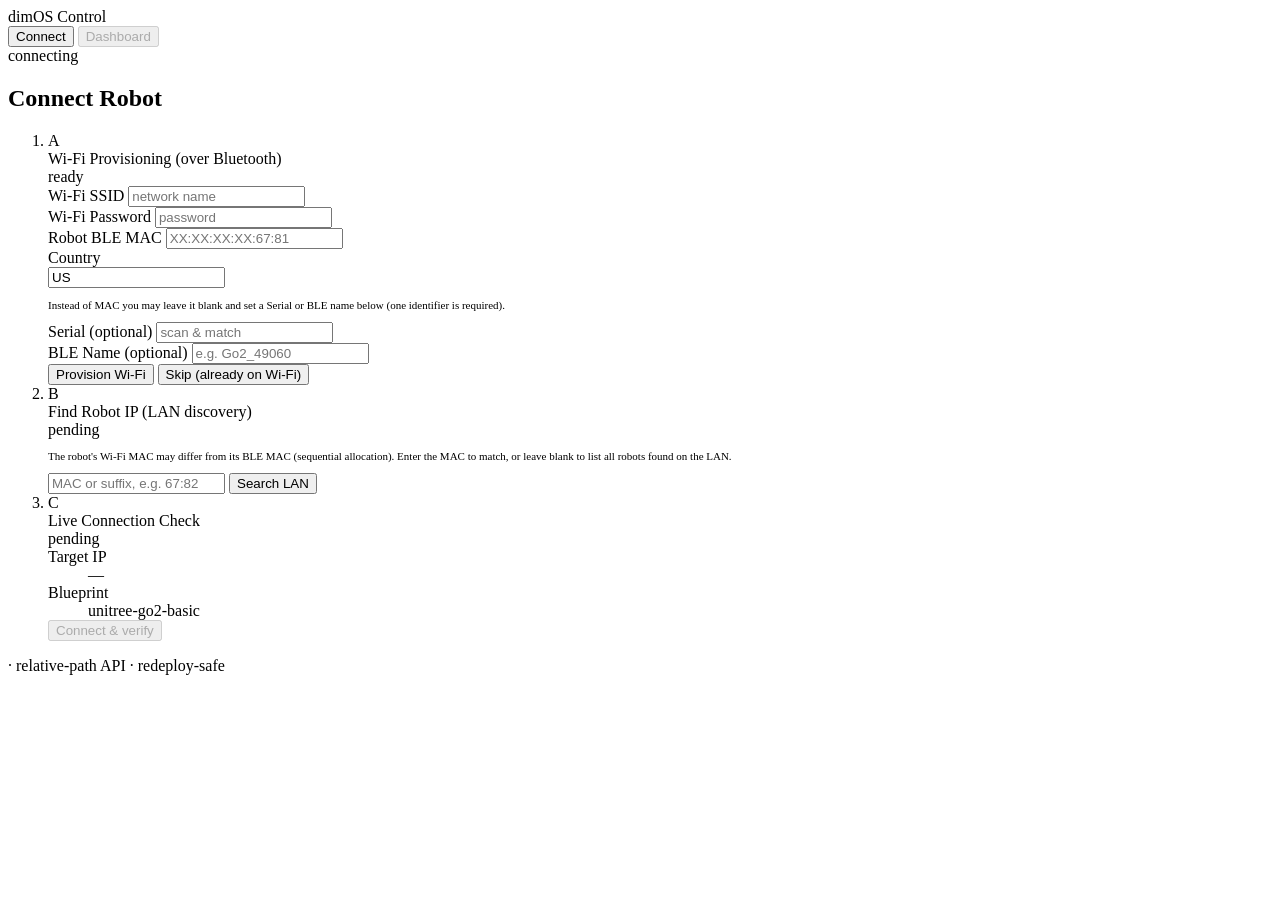
==== frontend/index.html @ bfd0af3d "Initial commit: dimOS Control PWA for Unitree Go2 Full control panel built during AdventureX 2026: c" ====
<!DOCTYPE html>
<html lang="en">
<head>
  <meta charset="UTF-8" />
  <meta name="viewport" content="width=device-width, initial-scale=1.0, viewport-fit=cover" />
  <meta name="theme-color" content="#0b0f0f" />
  <link rel="manifest" href="/manifest.json" />
  <link rel="icon" href="/icons/icon-192.png" />
  <link rel="apple-touch-icon" href="/icons/icon-192.png" />
  <link rel="stylesheet" href="/style.css" />
  <title>dimOS Control</title>
</head>
<body>
  <header class="topbar">
    <div class="brand">
      <span class="b1">dim</span><span class="b2">OS</span>
      <span class="b3">Control</span>
    </div>
    <nav class="nav">
      <button id="nav-connect" class="active" data-view="connect">Connect</button>
      <button id="nav-dashboard" data-view="dashboard" disabled>Dashboard</button>
    </nav>
    <div id="conn-pill" class="pill">connecting</div>
  </header>

  <main>
    <!-- ============================ VIEW 1: CONNECT WIZARD ============================ -->
    <section id="view-connect" class="view">
      <h1 class="view-title">Connect Robot</h1>
      <ol class="wizard">

        <!-- Step A: Wi-Fi provisioning -->
        <li class="step" id="step-a" data-state="active">
          <div class="step-head">
            <div class="step-num">A</div>
            <div class="step-title">Wi-Fi Provisioning <span class="muted">(over Bluetooth)</span></div>
            <div class="step-badge" id="badge-a">ready</div>
          </div>
          <div class="step-body">
            <div class="row">
              <div class="grow">
                <label for="wifi-ssid">Wi-Fi SSID</label>
                <input id="wifi-ssid" type="text" placeholder="network name" />
              </div>
              <div class="grow">
                <label for="wifi-pass">Wi-Fi Password</label>
                <input id="wifi-pass" type="password" placeholder="password" />
              </div>
            </div>
            <div class="row">
              <div class="grow">
                <label for="wifi-mac">Robot BLE MAC</label>
                <input id="wifi-mac" type="text" placeholder="XX:XX:XX:XX:67:81" />
              </div>
              <div style="width:90px">
                <label for="wifi-country">Country</label>
                <input id="wifi-country" type="text" value="US" />
              </div>
            </div>
            <p class="muted" style="font-size:11px">
              Instead of MAC you may leave it blank and set a Serial or BLE name
              below (one identifier is required).</p>
            <div class="row">
              <div class="grow">
                <label for="wifi-serial">Serial <span class="opt">(optional)</span></label>
                <input id="wifi-serial" type="text" placeholder="scan &amp; match" />
              </div>
              <div class="grow">
                <label for="wifi-name">BLE Name <span class="opt">(optional)</span></label>
                <input id="wifi-name" type="text" placeholder="e.g. Go2_49060" />
              </div>
            </div>
            <div class="row">
              <button id="btn-provision" class="btn primary">Provision Wi-Fi</button>
              <button id="btn-skip-a" class="btn ghost">Skip (already on Wi-Fi)</button>
            </div>
            <div id="msg-a" class="msg"></div>
          </div>
        </li>

        <!-- Step B: Find IP -->
        <li class="step" id="step-b" data-state="pending">
          <div class="step-head">
            <div class="step-num">B</div>
            <div class="step-title">Find Robot IP <span class="muted">(LAN discovery)</span></div>
            <div class="step-badge" id="badge-b">pending</div>
          </div>
          <div class="step-body">
            <p class="muted" style="font-size:11px">
              The robot's Wi-Fi MAC may differ from its BLE MAC (sequential
              allocation). Enter the MAC to match, or leave blank to list all
              robots found on the LAN.</p>
            <div class="row">
              <input id="find-mac" class="grow" type="text" placeholder="MAC or suffix, e.g. 67:82" />
              <button id="btn-find" class="btn primary">Search LAN</button>
            </div>
            <div id="find-searching" class="msg"></div>
            <div id="find-result"></div>
            <div class="row" id="ip-override-row" hidden>
              <input id="ip-manual" class="grow" type="text" placeholder="or type an IP manually" />
              <button id="btn-use-ip" class="btn">Use this IP</button>
            </div>
            <div id="msg-b" class="msg"></div>
          </div>
        </li>

        <!-- Step C: WebRTC connection check -->
        <li class="step" id="step-c" data-state="pending">
          <div class="step-head">
            <div class="step-num">C</div>
            <div class="step-title">Live Connection Check</div>
            <div class="step-badge" id="badge-c">pending</div>
          </div>
          <div class="step-body">
            <div class="kv">
              <dt>Target IP</dt><dd id="target-ip">—</dd>
              <dt>Blueprint</dt><dd>unitree-go2-basic</dd>
            </div>
            <div class="row">
              <button id="btn-connect" class="btn primary" disabled>Connect &amp; verify</button>
            </div>
            <div id="msg-c" class="msg"></div>
            <div id="connect-evidence" class="tiles" hidden></div>
            <div class="row" id="goto-dash-row" hidden>
              <button id="btn-goto-dash" class="btn primary">Open Dashboard &rarr;</button>
            </div>
          </div>
        </li>
      </ol>
    </section>

    <!-- ============================ VIEW 2: DASHBOARD ============================ -->
    <section id="view-dashboard" class="view" hidden>
      <h1 class="view-title">Dashboard</h1>
      <div class="grid">

        <!-- Status -->
        <section class="panel" id="p-status">
          <h2>Status</h2>
          <div id="status-body"><div class="big-state idle">idle</div></div>
          <div class="row">
            <button id="btn-stop" class="btn danger" disabled>Stop</button>
            <button id="btn-restart" class="btn" disabled>Restart</button>
          </div>
          <div class="row" style="margin-top:10px;padding-top:10px;border-top:1px solid var(--dim-2)">
            <button id="btn-server-shutdown" class="btn danger" title="Tears down THIS control panel server itself — not the robot connection. Use when a stuck/duplicate instance needs clearing without a terminal.">Shutdown panel server</button>
          </div>
        </section>

        <!-- Teleop -->
        <section class="panel span2" id="p-teleop">
          <h2>Teleop <span class="sub">press &amp; hold to move · release to stop</span></h2>
          <div class="teleop-wrap">
            <div class="dpad" id="dpad">
              <button class="tbtn" data-dir="rot-left">&#8634;<small>yaw L</small></button>
              <button class="tbtn" data-dir="forward">&#9650;<small>fwd</small></button>
              <button class="tbtn" data-dir="rot-right">&#8635;<small>yaw R</small></button>
              <button class="tbtn" data-dir="left">&#9664;<small>strafe L</small></button>
              <button class="tbtn blank" disabled></button>
              <button class="tbtn" data-dir="right">&#9654;<small>strafe R</small></button>
              <button class="tbtn blank" disabled></button>
              <button class="tbtn" data-dir="back">&#9660;<small>back</small></button>
              <button class="tbtn blank" disabled></button>
            </div>
            <div class="speed-row">
              <span>SPEED</span>
              <input id="speed" type="range" min="0.1" max="0.8" step="0.05" value="0.3" />
              <span id="speed-val">0.30</span>
            </div>
            <button id="btn-estop" class="estop">&#9632; STOP</button>
            <details class="teleop-adv">
              <summary>advanced</summary>
              <div class="row">
                <div class="grow">
                  <label for="teleop-topic">Twist topic</label>
                  <input id="teleop-topic" type="text" value="/cmd_vel" />
                </div>
                <div style="width:130px">
                  <label for="teleop-transport">Transport</label>
                  <select id="teleop-transport">
                    <option value="">default (LCM)</option>
                    <option value="lcm">lcm</option>
                    <option value="zenoh">zenoh</option>
                  </select>
                </div>
              </div>
              <p class="hint">No obstacle avoidance — you are the only safety. /cmd_vel is the Go2 velocity topic.</p>
            </details>
            <div id="msg-teleop" class="msg"></div>
          </div>
        </section>

        <!-- Gestures & Sport (GO2Connection @rpc commands over the bus) -->
        <section class="panel span2" id="p-sport">
          <h2>Gestures &amp; Sport
            <span class="sub">GO2Connection @rpc · returns accepted/failed</span>
            <span id="battery-badge" class="pill" style="margin-left:auto">battery ?</span>
          </h2>
          <div class="sport-group">
            <div class="sport-label">Utility</div>
            <div class="sport-btns" id="sport-utility"></div>
          </div>
          <div class="sport-group">
            <div class="sport-label">Gestures <span class="muted">(benign — safe to trigger)</span></div>
            <div class="sport-btns" id="sport-gestures"></div>
          </div>
          <div class="sport-group">
            <div class="sport-label" style="color:var(--red)">Athletic — real physical tricks</div>
            <div class="sport-btns" id="sport-athletic"></div>
            <p class="hint">Each requires confirmation. Ensure the robot has clear
              space and you are watching it. Some may be firmware-gated on this unit.</p>
          </div>
          <div id="sport-msg" class="msg"></div>
        </section>

        <!-- Telemetry (replaces the dead 5555 camera panel) -->
        <section class="panel span2" id="p-telemetry">
          <h2>Telemetry <span class="sub">dimos spy · live topic rates</span></h2>
          <div class="tiles" id="telemetry-grid"><p class="muted" style="font-size:11px">waiting for a run…</p></div>
          <p class="hint" id="telemetry-note">This connection is intermittent — tiles flap green/grey as the robot's WebRTC link comes and goes. No obstacle avoidance; the human is the only safety.</p>
        </section>

        <!-- Live camera: plain low-latency MJPEG feed of /color_image (camera
             daemon on its own port). The heavy Rerun debug viewer is kept only
             as a secondary "Debug view" link for anyone who wants pointcloud/TF. -->
        <section class="panel span2" id="p-camera">
          <h2>Camera <span class="sub">/color_image · live MJPEG</span>
            <a id="cam-debug" class="btn ghost" target="_blank" rel="noopener"
               style="margin-left:auto;padding:4px 10px;font-size:11px" hidden>Debug view &#8599;</a>
          </h2>
          <div id="cam-body"><p class="muted" style="font-size:11px">checking for the camera feed…</p></div>
        </section>

        <!-- Live 3D map: the robot's ACTUAL lidar point cloud, rendered in a
             custom raw-WebGL canvas (points colored by height, drag to orbit,
             scroll to zoom). Data comes from the lidar daemon on its own port;
             no Rerun, no CDN, no library — fully offline. The Rerun multi-panel
             debugger is kept only as a secondary "Debug view" link. -->
        <section class="panel span2" id="p-map">
          <h2>3D Point Cloud <span class="sub">live lidar · WebGL · drag to orbit</span>
            <a id="map-open" class="btn ghost" target="_blank" rel="noopener"
               style="margin-left:auto;padding:4px 10px;font-size:11px" hidden>Debug view &#8599;</a>
          </h2>
          <div id="map-body"><p class="muted" style="font-size:11px">checking for the lidar point cloud…</p></div>
        </section>

        <!-- Odometry: real pose (x/y/yaw), via dimos_cli's lidar daemon which
             also peeks /odom (Dimos.connect().peek_stream('odom') — confirmed
             live tonight, direct .x/.y/.yaw properties, no quaternion math). -->
        <section class="panel" id="p-sensors">
          <h2>Odometry <span class="sub">/odom · live pose</span></h2>
          <div class="tiles" id="pose-grid">
            <div class="tile" id="pose-x"><div class="t-label">x (m)</div><div class="t-val">—</div></div>
            <div class="tile" id="pose-y"><div class="t-label">y (m)</div><div class="t-val">—</div></div>
            <div class="tile" id="pose-yaw"><div class="t-label">yaw (&deg;)</div><div class="t-val">—</div></div>
            <div class="tile" id="pose-z"><div class="t-label">z (m)</div><div class="t-val">—</div></div>
          </div>
          <p class="hint" id="pose-hint">waiting for a run…</p>
        </section>

        <!-- Launcher -->
        <section class="panel" id="p-launcher">
          <h2>Launch Blueprint</h2>
          <label for="blueprint">Blueprint</label>
          <select id="blueprint"><option>loading…</option></select>
          <label for="robot-ip">Robot IP <span class="opt">(optional)</span></label>
          <input id="robot-ip" type="text" placeholder="10.76.3.187" />
          <label for="transport">Transport</label>
          <select id="transport">
            <option value="">default (LCM)</option>
            <option value="lcm">lcm</option>
            <option value="zenoh">zenoh (fallback — no host setup)</option>
          </select>
          <button id="btn-run" class="btn primary">Run</button>
          <div id="run-msg" class="msg"></div>
        </section>

        <!-- Live log -->
        <section class="panel span2" id="p-log">
          <h2>Live Log <span class="sub">dimos log -f --json</span></h2>
          <div class="row">
            <button id="btn-log-start" class="btn">Start</button>
            <button id="btn-log-stop" class="btn ghost" disabled>Stop</button>
            <span id="log-status" class="pill">stopped</span>
          </div>
          <div id="log-feed" class="feed"></div>
        </section>

        <!-- Topic rate check (spy-based; raw content not available in this build) -->
        <section class="panel span2" id="p-topic">
          <h2>Topic Rate <span class="sub">dimos spy · rate/type — raw content unavailable in this build</span></h2>
          <p class="muted" style="font-size:11px">Check any topic (beyond the core telemetry set) for live rate &amp; type.
            `dimos topic echo` never decodes in this install, so message content can't be shown — only whether it's publishing and how fast.</p>
          <div class="row">
            <input id="topic-name" class="grow" type="text" placeholder="any topic, e.g. /coordinator_joint_state" />
            <select id="topic-transport" style="width:120px">
              <option value="">transport</option>
              <option value="lcm">lcm</option>
              <option value="zenoh">zenoh</option>
            </select>
            <button id="btn-topic-check" class="btn">Check rate</button>
            <span id="topic-status" class="pill">idle</span>
          </div>
          <div id="topic-result"></div>
        </section>

        <!-- Process cleanup -->
        <section class="panel span2" id="p-procs">
          <h2>Process Cleanup <span class="sub">dimos / rerun / humancli</span></h2>
          <p class="muted" style="font-size:11px">The live run PID is protected and cannot be killed here (use Stop).</p>
          <div class="row"><button id="btn-procs-refresh" class="btn">Refresh</button></div>
          <div id="procs-body"></div>
        </section>

        <!-- Quick links -->
        <section class="panel" id="p-links">
          <h2>Quick Links</h2>
          <p class="muted" style="font-size:11px">Opens on this device's host.</p>
          <a id="link-web" class="btn ghost" target="_blank" rel="noopener">Web Interface :5555</a>
          <a id="link-teleop" class="btn ghost" target="_blank" rel="noopener">Phone Teleop :8444/teleop</a>
          <p class="hint">Teleop uses a self-signed cert — click through the browser warning.</p>
        </section>

      </div>
    </section>
  </main>

  <footer class="footer">
    <span id="host-label"></span> · relative-path API · redeploy-safe
  </footer>

  <script src="/app.js"></script>
</body>
</html>
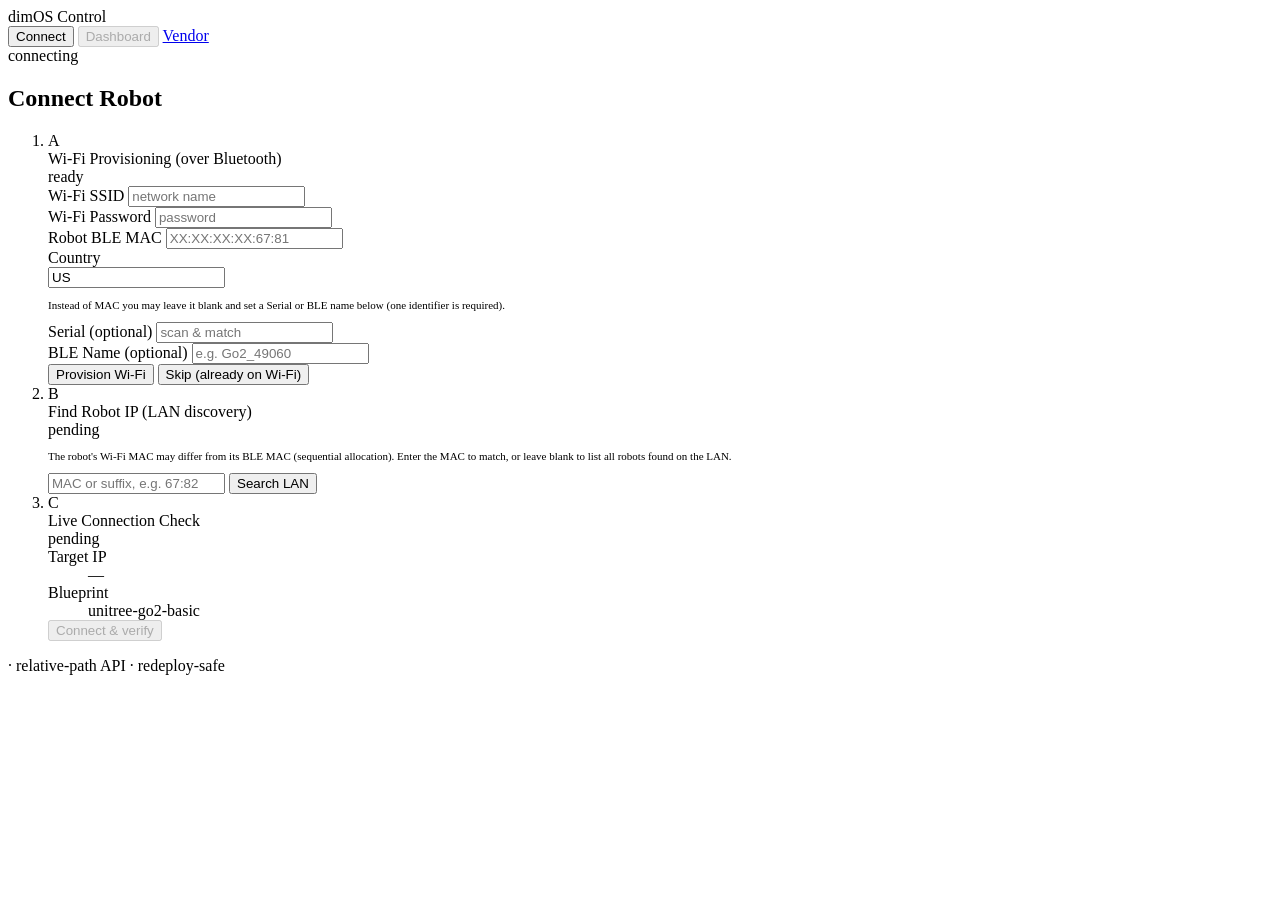
==== commit 82f5e78e: "Vending demo: frontend/vendor.html UI, real _arm_pick() HTTP call, and manually-armed connectivity-w" ====
--- a/frontend/index.html
+++ b/frontend/index.html
@@ -19,6 +19,7 @@
     <nav class="nav">
       <button id="nav-connect" class="active" data-view="connect">Connect</button>
       <button id="nav-dashboard" data-view="dashboard" disabled>Dashboard</button>
+      <a href="/vendor" class="v-navlink">Vendor</a>
     </nav>
     <div id="conn-pill" class="pill">connecting</div>
   </header>
